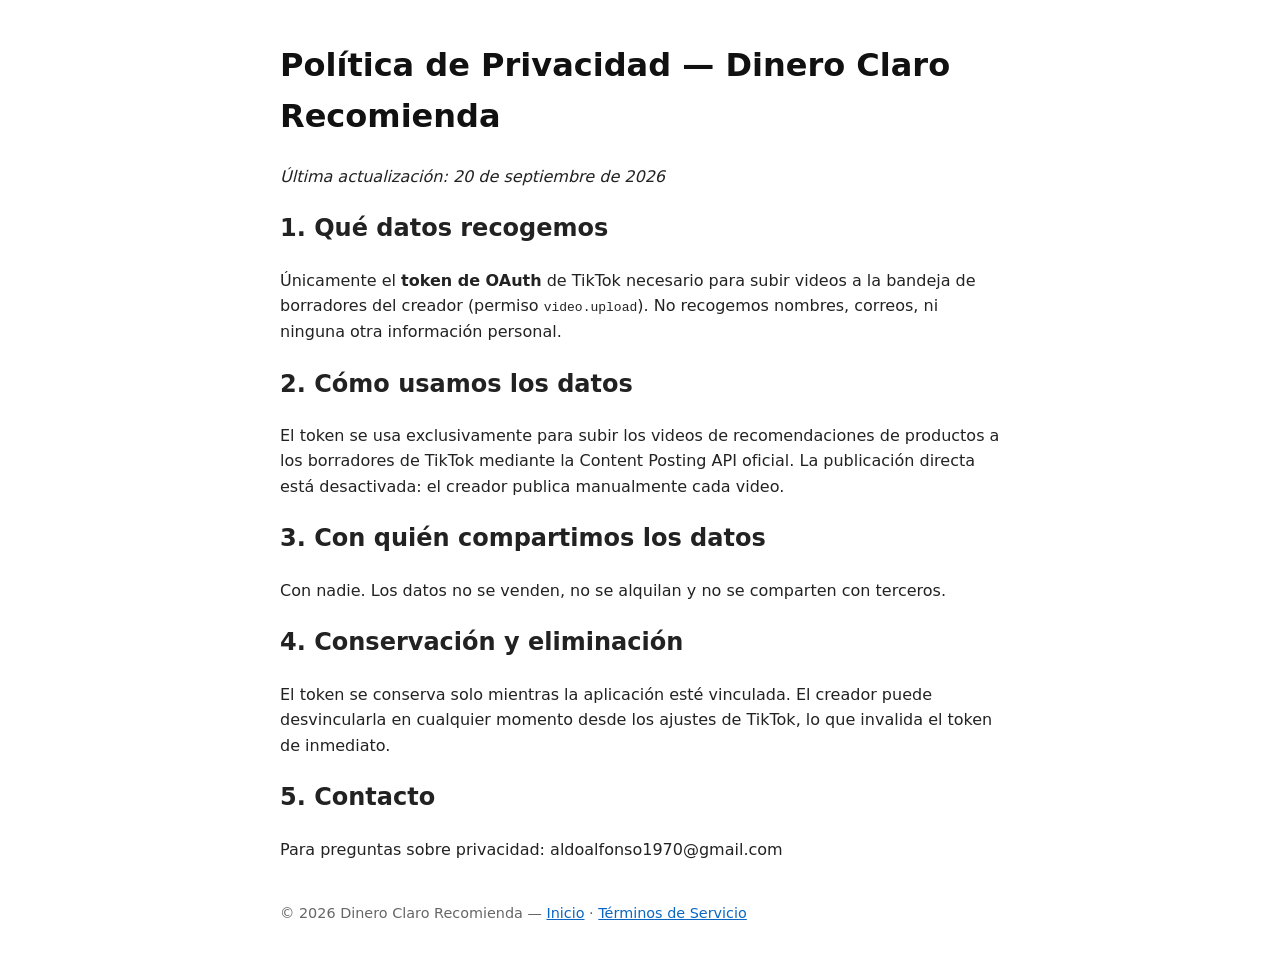
==== privacidad.html @ 257ec759 "Agregar privacidad.html" ====
<!DOCTYPE html>
<html lang="es">
<head>
<meta charset="utf-8">
<meta name="viewport" content="width=device-width, initial-scale=1">
<title>Política de Privacidad — Dinero Claro Recomienda</title>
<style>
body{font-family:system-ui,-apple-system,sans-serif;max-width:720px;margin:40px auto;padding:0 20px;color:#222;line-height:1.6}
h1{color:#111} a{color:#0a66c2}
footer{margin-top:40px;font-size:.9em;color:#666}
</style>
</head>
<body>
<h1>Política de Privacidad — Dinero Claro Recomienda</h1>
<p><em>Última actualización: 20 de septiembre de 2026</em></p>

<h2>1. Qué datos recogemos</h2>
<p>Únicamente el <strong>token de OAuth</strong> de TikTok necesario para subir videos a la bandeja de borradores del creador (permiso <code>video.upload</code>). No recogemos nombres, correos, ni ninguna otra información personal.</p>

<h2>2. Cómo usamos los datos</h2>
<p>El token se usa exclusivamente para subir los videos de recomendaciones de productos a los borradores de TikTok mediante la Content Posting API oficial. La publicación directa está desactivada: el creador publica manualmente cada video.</p>

<h2>3. Con quién compartimos los datos</h2>
<p>Con nadie. Los datos no se venden, no se alquilan y no se comparten con terceros.</p>

<h2>4. Conservación y eliminación</h2>
<p>El token se conserva solo mientras la aplicación esté vinculada. El creador puede desvincularla en cualquier momento desde los ajustes de TikTok, lo que invalida el token de inmediato.</p>

<h2>5. Contacto</h2>
<p>Para preguntas sobre privacidad: aldoalfonso1970@gmail.com</p>

<footer>© 2026 Dinero Claro Recomienda — <a href="index.html">Inicio</a> · <a href="terminos.html">Términos de Servicio</a></footer>
</body>
</html>
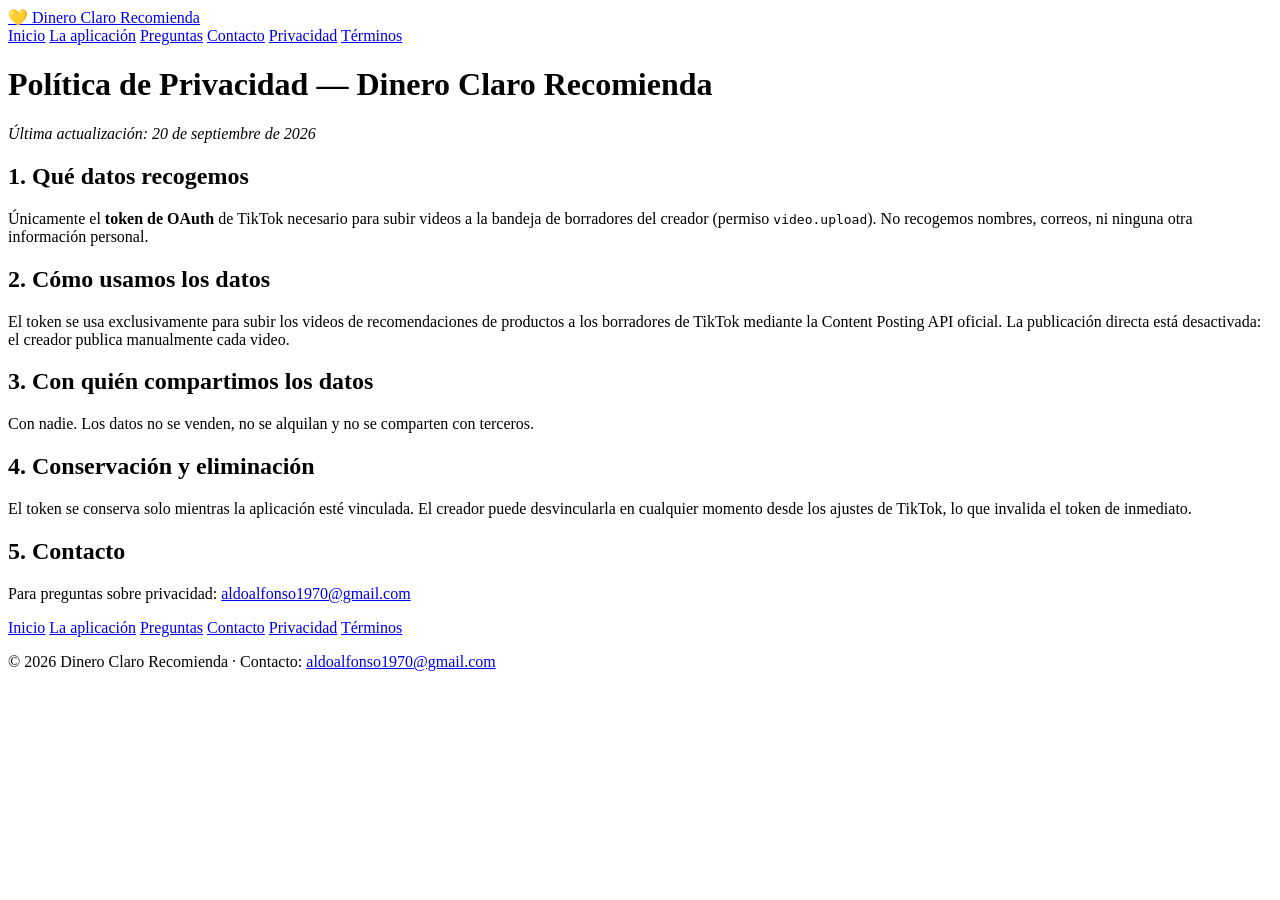
==== commit 950d8442: "Actualiza sitio v2: privacidad.html" ====
--- a/privacidad.html
+++ b/privacidad.html
@@ -3,32 +3,71 @@
 <head>
 <meta charset="utf-8">
 <meta name="viewport" content="width=device-width, initial-scale=1">
+<meta name="description" content="Política de Privacidad de Dinero Claro Recomienda: qué datos recoge nuestra aplicación de TikTok, cómo los usa y cómo contactarnos.">
 <title>Política de Privacidad — Dinero Claro Recomienda</title>
-<style>
-body{font-family:system-ui,-apple-system,sans-serif;max-width:720px;margin:40px auto;padding:0 20px;color:#222;line-height:1.6}
-h1{color:#111} a{color:#0a66c2}
-footer{margin-top:40px;font-size:.9em;color:#666}
-</style>
+<link rel="stylesheet" href="style.css">
 </head>
 <body>
-<h1>Política de Privacidad — Dinero Claro Recomienda</h1>
-<p><em>Última actualización: 20 de septiembre de 2026</em></p>
 
-<h2>1. Qué datos recogemos</h2>
-<p>Únicamente el <strong>token de OAuth</strong> de TikTok necesario para subir videos a la bandeja de borradores del creador (permiso <code>video.upload</code>). No recogemos nombres, correos, ni ninguna otra información personal.</p>
+<header class="cabecera">
+  <div class="wrap">
+    <a class="marca" href="index.html"><span class="corazon">💛</span> Dinero Claro Recomienda</a>
+    <nav class="principal" aria-label="Navegación principal">
+      <a href="index.html">Inicio</a>
+      <a href="aplicacion.html">La aplicación</a>
+      <a href="preguntas.html">Preguntas</a>
+      <a href="contacto.html">Contacto</a>
+      <a href="privacidad.html" class="activo">Privacidad</a>
+      <a href="terminos.html">Términos</a>
+    </nav>
+  </div>
+</header>
 
-<h2>2. Cómo usamos los datos</h2>
-<p>El token se usa exclusivamente para subir los videos de recomendaciones de productos a los borradores de TikTok mediante la Content Posting API oficial. La publicación directa está desactivada: el creador publica manualmente cada video.</p>
+<main class="wrap">
 
-<h2>3. Con quién compartimos los datos</h2>
-<p>Con nadie. Los datos no se venden, no se alquilan y no se comparten con terceros.</p>
+  <h1 class="titulo-pagina">Política de Privacidad — Dinero Claro Recomienda</h1>
+  <p class="subtitulo"><em>Última actualización: 20 de septiembre de 2026</em></p>
 
-<h2>4. Conservación y eliminación</h2>
-<p>El token se conserva solo mientras la aplicación esté vinculada. El creador puede desvincularla en cualquier momento desde los ajustes de TikTok, lo que invalida el token de inmediato.</p>
+  <section>
+    <h2>1. Qué datos recogemos</h2>
+    <p>Únicamente el <strong>token de OAuth</strong> de TikTok necesario para subir videos a la bandeja de borradores del creador (permiso <code>video.upload</code>). No recogemos nombres, correos, ni ninguna otra información personal.</p>
+  </section>
 
-<h2>5. Contacto</h2>
-<p>Para preguntas sobre privacidad: aldoalfonso1970@gmail.com</p>
+  <section>
+    <h2>2. Cómo usamos los datos</h2>
+    <p>El token se usa exclusivamente para subir los videos de recomendaciones de productos a los borradores de TikTok mediante la Content Posting API oficial. La publicación directa está desactivada: el creador publica manualmente cada video.</p>
+  </section>
 
-<footer>© 2026 Dinero Claro Recomienda — <a href="index.html">Inicio</a> · <a href="terminos.html">Términos de Servicio</a></footer>
+  <section>
+    <h2>3. Con quién compartimos los datos</h2>
+    <p>Con nadie. Los datos no se venden, no se alquilan y no se comparten con terceros.</p>
+  </section>
+
+  <section>
+    <h2>4. Conservación y eliminación</h2>
+    <p>El token se conserva solo mientras la aplicación esté vinculada. El creador puede desvincularla en cualquier momento desde los ajustes de TikTok, lo que invalida el token de inmediato.</p>
+  </section>
+
+  <section>
+    <h2>5. Contacto</h2>
+    <p>Para preguntas sobre privacidad: <a href="mailto:aldoalfonso1970@gmail.com">aldoalfonso1970@gmail.com</a></p>
+  </section>
+
+</main>
+
+<footer class="pie">
+  <div class="wrap">
+    <nav aria-label="Enlaces del pie">
+      <a href="index.html">Inicio</a>
+      <a href="aplicacion.html">La aplicación</a>
+      <a href="preguntas.html">Preguntas</a>
+      <a href="contacto.html">Contacto</a>
+      <a href="privacidad.html">Privacidad</a>
+      <a href="terminos.html">Términos</a>
+    </nav>
+    <p>© 2026 Dinero Claro Recomienda · Contacto: <a href="mailto:aldoalfonso1970@gmail.com">aldoalfonso1970@gmail.com</a></p>
+  </div>
+</footer>
+
 </body>
 </html>
